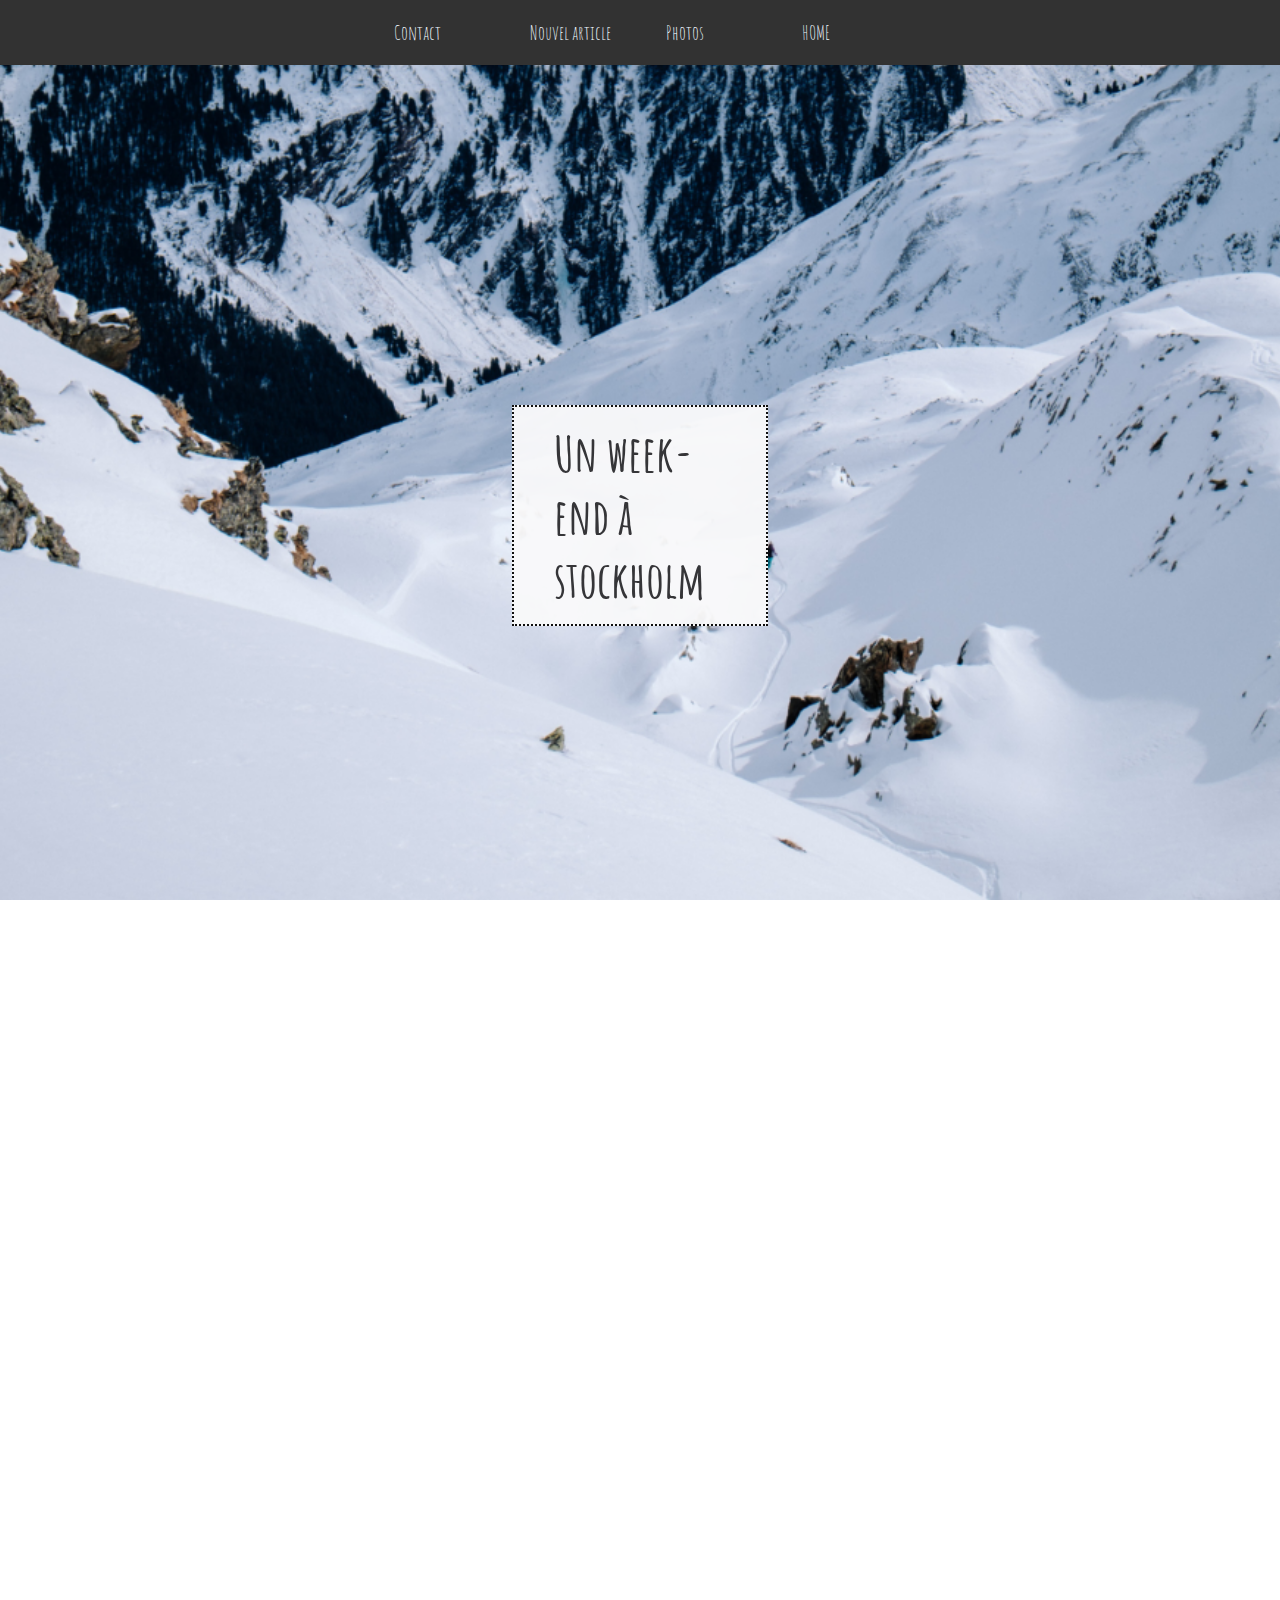
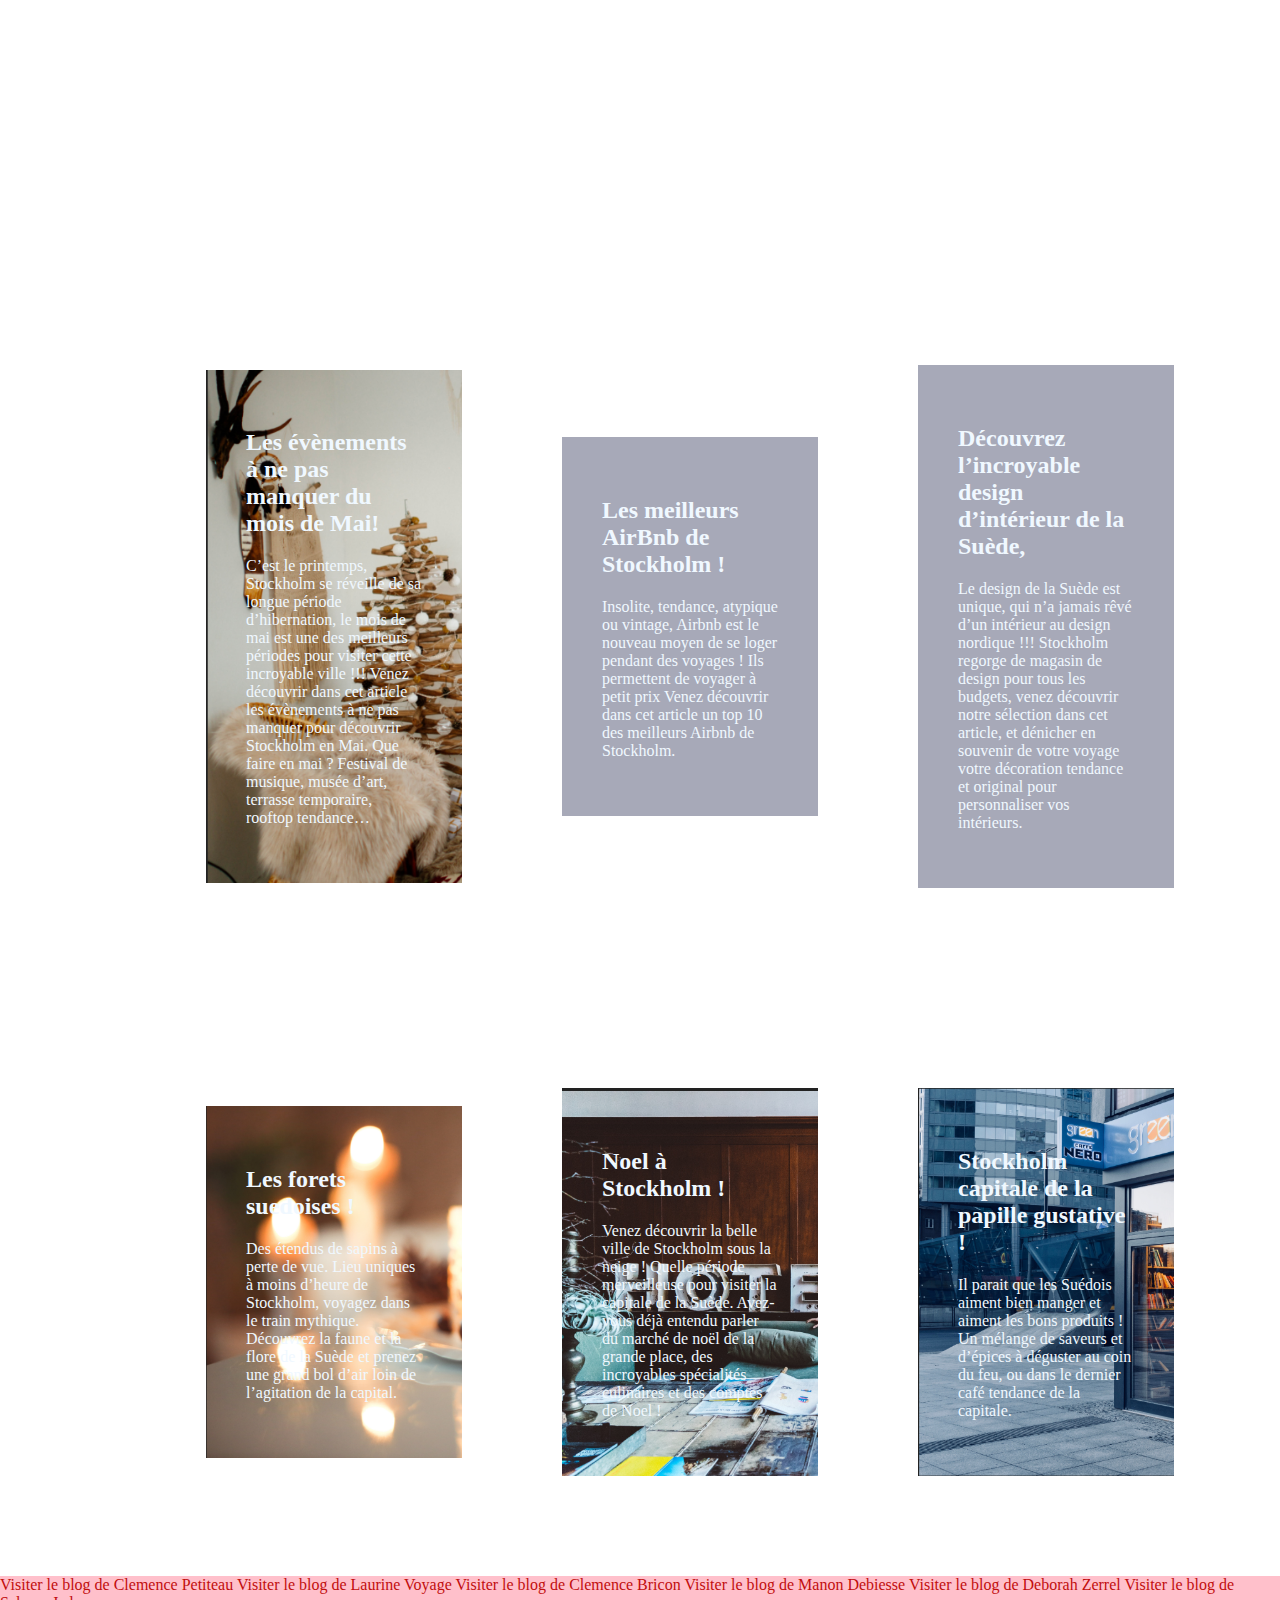
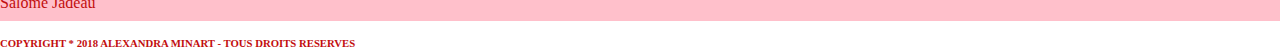
==== index.html @ d4e4d97b "Add 300mots 1ere page" ====
<!DOCTYPE html>
<html lang="fr">

<head>
    <title> Alexandra Minart </title>
    <link rel="stylesheet" href="index.css" />
    <link rel="stylesheet" href="styles/common.css">
    <meta charset="UTF-8" />

    <!-- Global site tag (gtag.js) - Google Analytics -->
<script async src="https://www.googletagmanager.com/gtag/js?id=UA-120126654-1"></script>
<script>
  window.dataLayer = window.dataLayer || [];
  function gtag(){dataLayer.push(arguments);}
  gtag('js', new Date());

  gtag('config', 'UA-120126654-1');
</script>


</head>

<body>
    <header>

        <div id="menu" class="row">

            <!--Page Alexandra-->
            <a href="pages/alexandra.html">
                Contact
            </a>

            <!--Page training-->
            <a href="pages/article1.html">
                Nouvel article
            </a>

            <!--Page portfolio-->
            <a href="pages/article3.html">
               Photos
            </a>
            <!--Page home-->
            <a href="index.html">
                HOME
            </a>

        </div>
    </header>
    <section id="home">
        <a href="pages/alexandra.html">
            <h1>Un week-end à stockholm</h1>
        </a>
    </section>
<section>
    <br><br>
    <p>
       
    </p>
</section>


    <section>
        <a href="pages/article1.html">
            <article id="article-1">
                <h2>Les évènements à ne pas manquer du mois de Mai!  </h2>
                <p>
                       
C’est le printemps, Stockholm se réveille de sa longue période d’hibernation, le mois de mai est une des meilleurs périodes pour visiter cette incroyable ville !!! Venez découvrir dans cet article les évènements à ne pas manquer pour découvrir Stockholm en Mai. 
Que faire en mai ? Festival de musique, musée d’art, terrasse temporaire, rooftop tendance… 

                         </p>
            </article>
        </a>
        <a href="pages/article2.html">
            <article id="article-2">
                <h2> Les meilleurs AirBnb de Stockholm !</h2>
                <p>
                        Insolite, tendance, atypique ou vintage, Airbnb est le nouveau moyen de se loger pendant des voyages ! Ils permettent de voyager à petit prix Venez découvrir dans cet article un top 10 des meilleurs Airbnb de Stockholm. 
                        </p>
            </article>
        </a>
        <a href="pages/article3.html">
            <article id="article-3">
                <h2>Découvrez l’incroyable design d’intérieur de la Suède,  </h2>
                <p>  Le design de la Suède est unique, qui n’a jamais rêvé d’un intérieur au design nordique !!! Stockholm regorge de magasin de design pour tous les budgets, venez découvrir notre sélection dans cet article, et dénicher en souvenir de votre voyage votre décoration tendance et original pour personnaliser vos intérieurs.
                         </p>
            </article>
        </a>
        <a>
            <article id="article-4">
                <h2>Les forets suedoises !</h2>
                <p> Des étendus de sapins à perte de vue. Lieu uniques à moins d’heure de Stockholm, voyagez dans le train mythique. Découvrez la faune et la flore de la Suède  et prenez une grand bol d’air loin de l’agitation de la capital.  </p>
            </article>
        </a>
        <a>
            <article id="article-5">
                <h2>Noel à Stockholm !</h2>
                <p> Venez découvrir la belle ville de Stockholm sous la neige ! Quelle période merveilleuse pour visiter la capitale de la Suède. Avez-vous déjà entendu parler du marché de noël  de la grande place, des incroyables spécialités culinaires et des comptes de Noel ! </p>
            </article>
        </a>
        <a>
            <article id="article-6">
                <h2>Stockholm capitale de la papille gustative ! </h2>
                <p> Il parait que les Suédois aiment bien manger et aiment les bons produits ! Un mélange de saveurs et d’épices à déguster au coin du feu, ou dans le dernier café tendance de la capitale.   </p>
            </article>
        </a>

    </section>
    <footer>
        <a href="https://clemence-petiteau-esdes.github.io">Visiter le blog de Clemence Petiteau</a>
        <a href="https://laurinevoyage.github.io/esdes.github.io/">Visiter le blog de Laurine Voyage</a>
        <a href="https://bricon-clemence-esdes.github.io/">Visiter le blog de Clemence Bricon</a>
        <a href="https://debiesse-manon-esdes.github.io/">Visiter le blog de Manon Debiesse</a>
        <a href="https://esdes-zerrel-deborah.github.io">Visiter le blog de Deborah Zerrel</a>
        <a href="https://jadeau-salome-esdes.github.io">Visiter le blog de Salome Jadeau</a>
        <h6>
            COPYRIGHT * 2018 ALEXANDRA MINART - TOUS DROITS RESERVES
        </h6>
    </footer>
</body>

</html>
---- index.css ----
@import url('https://fonts.googleapis.com/css?family=Mina');
@import url('https://fonts.googleapis.com/css?family=Lobster+Two');
@import url('https://fonts.googleapis.com/css?family=Amatic+SC');

*{
    box-sizing: border-box;
}

html, body {
    height: 100%;
    margin: 0;
    position: relative; 
}



#home{ 
    background-image:url("img/img2.jpg");
    height: 100%;
    background-repeat: no-repeat;
    background-position: center;
    background-size: cover; 
    display: flex;
    flex-direction: column;
    justify-content: center;
    align-items: center;
    background-attachment: fixed;
}

#home h1{
    margin:0;
    background: rgba(249, 249, 250, 0.952);
    border-style: dotted;
    border-radius: 0px;
    border-color: rgb(15, 15, 15);
    font-size: 50px;
    border-width: 2px;
    padding: 14px 40px;
    cursor: pointer;
    transition: all 0.3s cubic-bezier(0,.97,1,.5);
    font-family: 'Amatic SC', cursive;
}
h1{
    color: rgb(53, 53, 56);
    font-size: 30px;
    font-family: Verdana, Geneva, Tahoma, sans-serif
    }
#home h1:hover{
    background-color:rgb(83, 84, 92);
    color:beige;
    border-color: beige;
}

section{
    display: flex;
    flex-direction: row;
    flex-wrap: wrap;
    align-items: center;
    justify-content: center;
    min-height: 100%;
}
section a{
    width: 20%;
    margin: 50px;
    justify-content: center;
    
}
article{
    display: block;
    flex-direction: row;
    width: 100%;
    margin:50px;
    padding: 40px 40px;
    background-color: rgb(167,169,184);
    background-size: cover;
    color: aliceblue; 
    cursor: pointer;
    transition: all 0.3s cubic-bezier(0,.97,1,.5);
    
}

article:hover{filter:grayscale(100%);}

#article-1{background-image: url("img/img3.jpg"); }
#article-2{background-image: url("img/img4.jpg");}
#article-3{background-image: url("img/img5.jpg");}
#article-4{background-image: url("img/img8.jpg");}
#article-5{background-image: url("img/img7.jpg");}
#article-6{background-image: url("img/img6.jpg");}

/**RESPONSIVE**/
/*MOBILE*/
@media screen and (max-width: 600px) {

section{ 
flex-wrap: nowrap;
flex-direction: column;
    }
    section a{
        width: 80%;
    }
}

/*Tablet*/
@media screen and (max-width:900px )and (min-width:600px){
  section a{
      width: 70%;
  }  
}

/**animation**/
section h1 {
  animation: enter 5s ease-in-out;  
}

@keyframes enter {
    from{ opacity: 0;
    transform: translateY(100px);}

    to { opacity:1;
    transform:translateY(0)}
    
    
}
---- styles/common.css ----
a {
    color: inherit;
    text-decoration: inherit;
}

footer{
    background-color: pink;
    color: rgb(194, 14, 14);
    height: 5%;

}


header{
    background-color: rgb(50,50,50);
    padding:10px;
    display: flex;
    align-items: center;
    justify-content: space-around;
    
}
header a{
    background-color:rgb(50, 50, 50);
    padding: 10 px;
   font-size: 20px;
   padding: 10px 24px;
   border-radius: 0px;
   width: 132px;
   border: none;
   display: inline-block;
   color: aliceblue;
   font-family: 'Amatic SC', cursive;
   
}
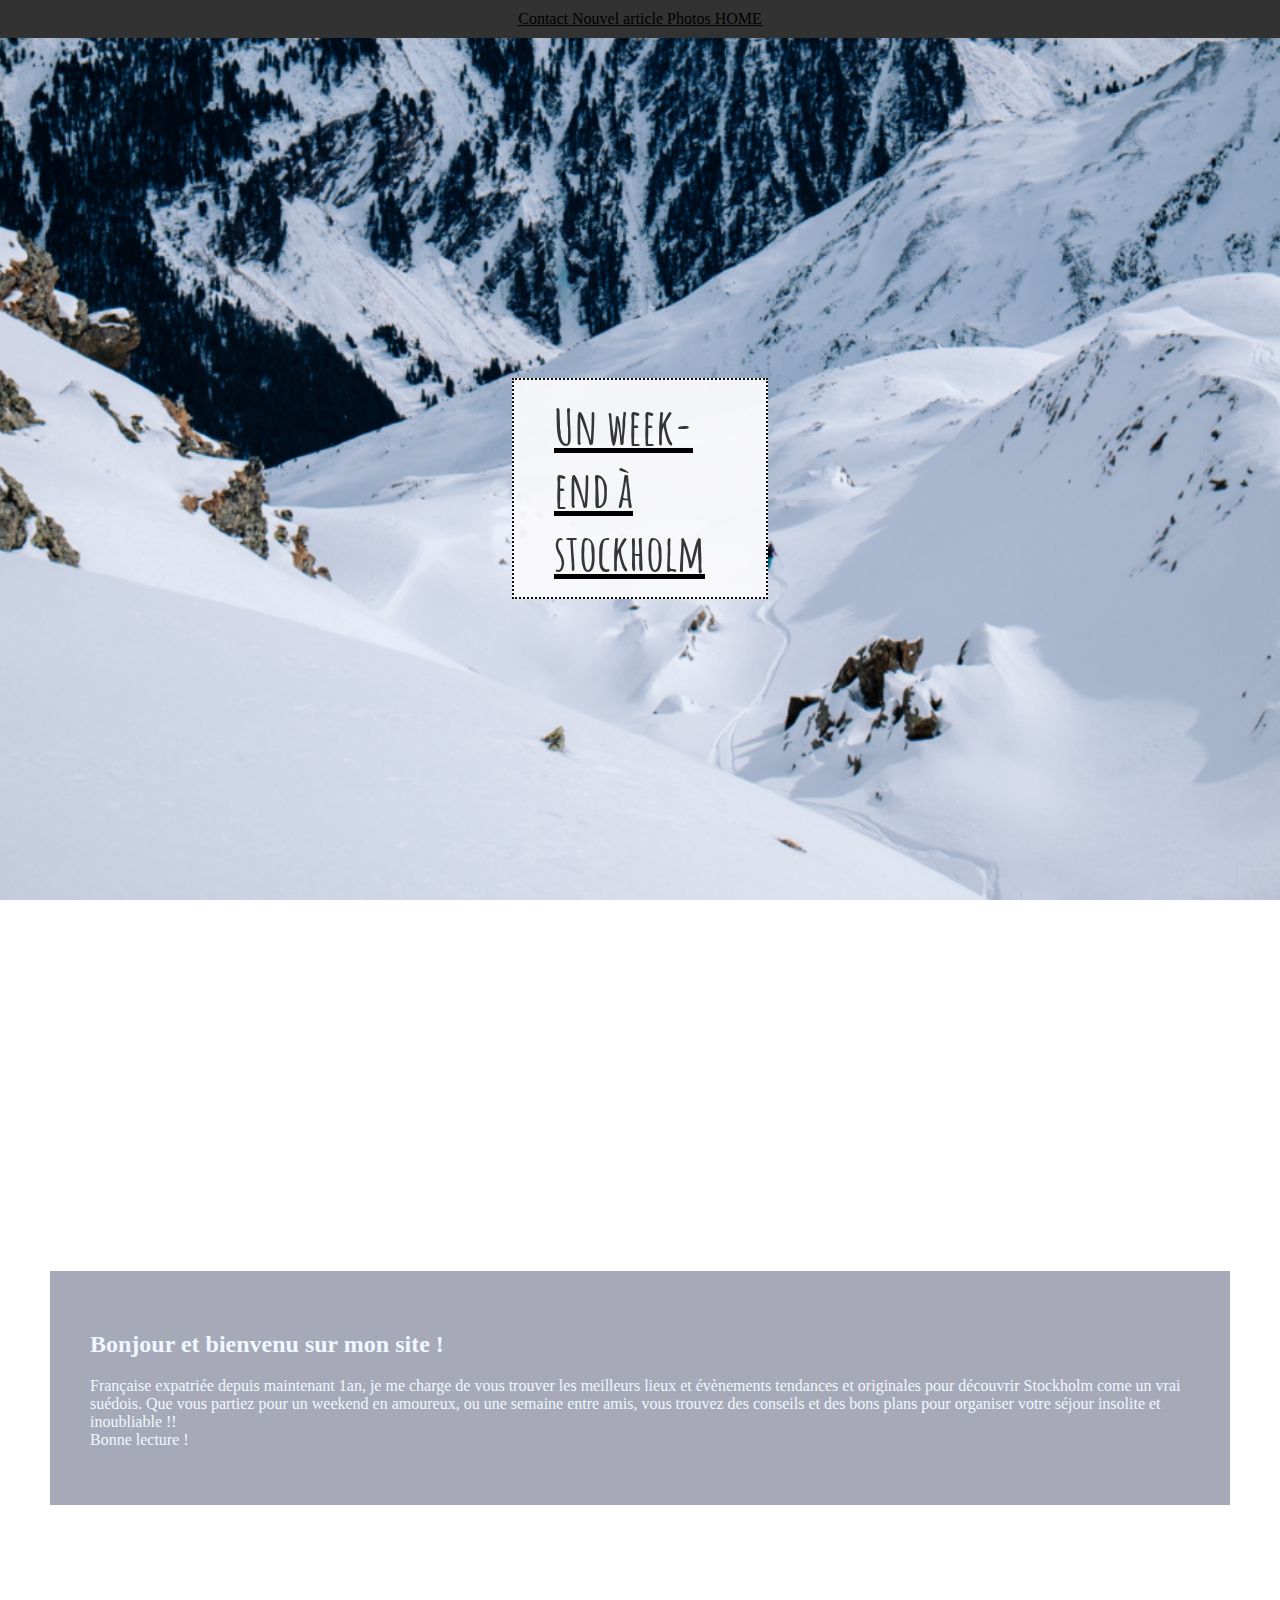
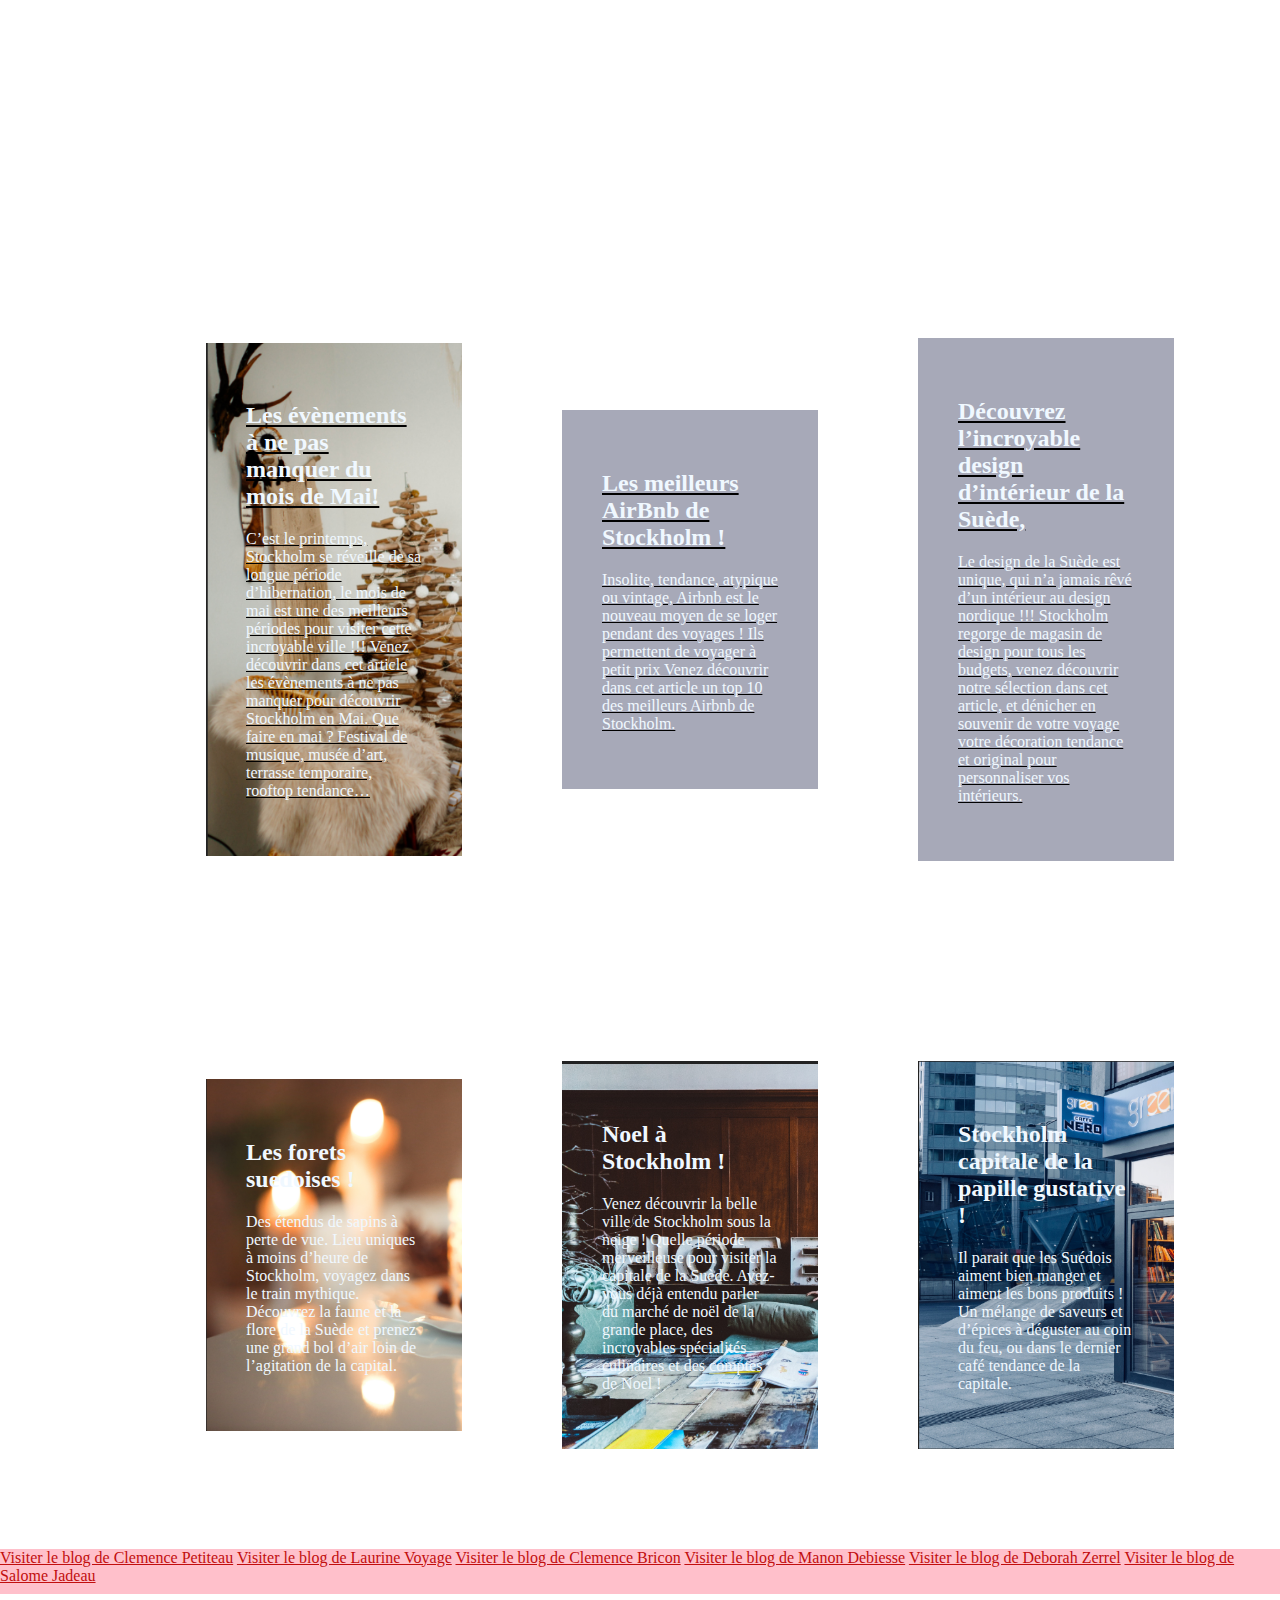
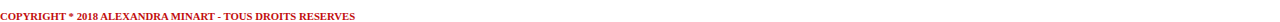
==== commit b79774a5: "Add 01.06" ====
--- a/index.html
+++ b/index.html
@@ -50,13 +50,19 @@
         <a href="pages/alexandra.html">
             <h1>Un week-end à stockholm</h1>
         </a>
-    </section>
-<section>
-    <br><br>
-    <p>
+    </section id="home">
+<section id="about">
+    <article>
+        <h2>Bonjour et bienvenu sur mon site ! </h2>
+        
+        <p>Française expatriée depuis maintenant 1an, je me charge de vous trouver les meilleurs lieux et évènements tendances et originales pour découvrir Stockholm come un vrai suédois. Que vous partiez pour un weekend en amoureux, ou une semaine entre amis, vous trouvez des conseils et des bons plans pour organiser votre séjour insolite et inoubliable !!
+        <br>Bonne lecture !
+        </p>
        
-    </p>
-</section>
+    </article>
+    
+    
+</section id="about">
 
 
     <section>
--- a/index.css
+++ b/index.css
@@ -41,6 +41,10 @@
     transition: all 0.3s cubic-bezier(0,.97,1,.5);
     font-family: 'Amatic SC', cursive;
 }
+#about{
+    margin: 0;
+    padding: 0;
+    }
 h1{
     color: rgb(53, 53, 56);
     font-size: 30px;
@@ -122,5 +126,8 @@
     transform:translateY(0)}
     
     
+# about{
+margin: 0;
+padding: 0;
 }
 
--- a/styles/common.css
+++ b/styles/common.css
@@ -1,6 +1,6 @@
 a {
     color: inherit;
-    text-decoration: inherit;
+    
 }
 
 footer{
@@ -19,7 +19,7 @@
     justify-content: space-around;
     
 }
-header a{
+header button{
     background-color:rgb(50, 50, 50);
     padding: 10 px;
    font-size: 20px;
@@ -28,7 +28,7 @@
    width: 132px;
    border: none;
    display: inline-block;
-   color: aliceblue;
+   color: rgb(216, 222, 228);
    font-family: 'Amatic SC', cursive;
    
 }
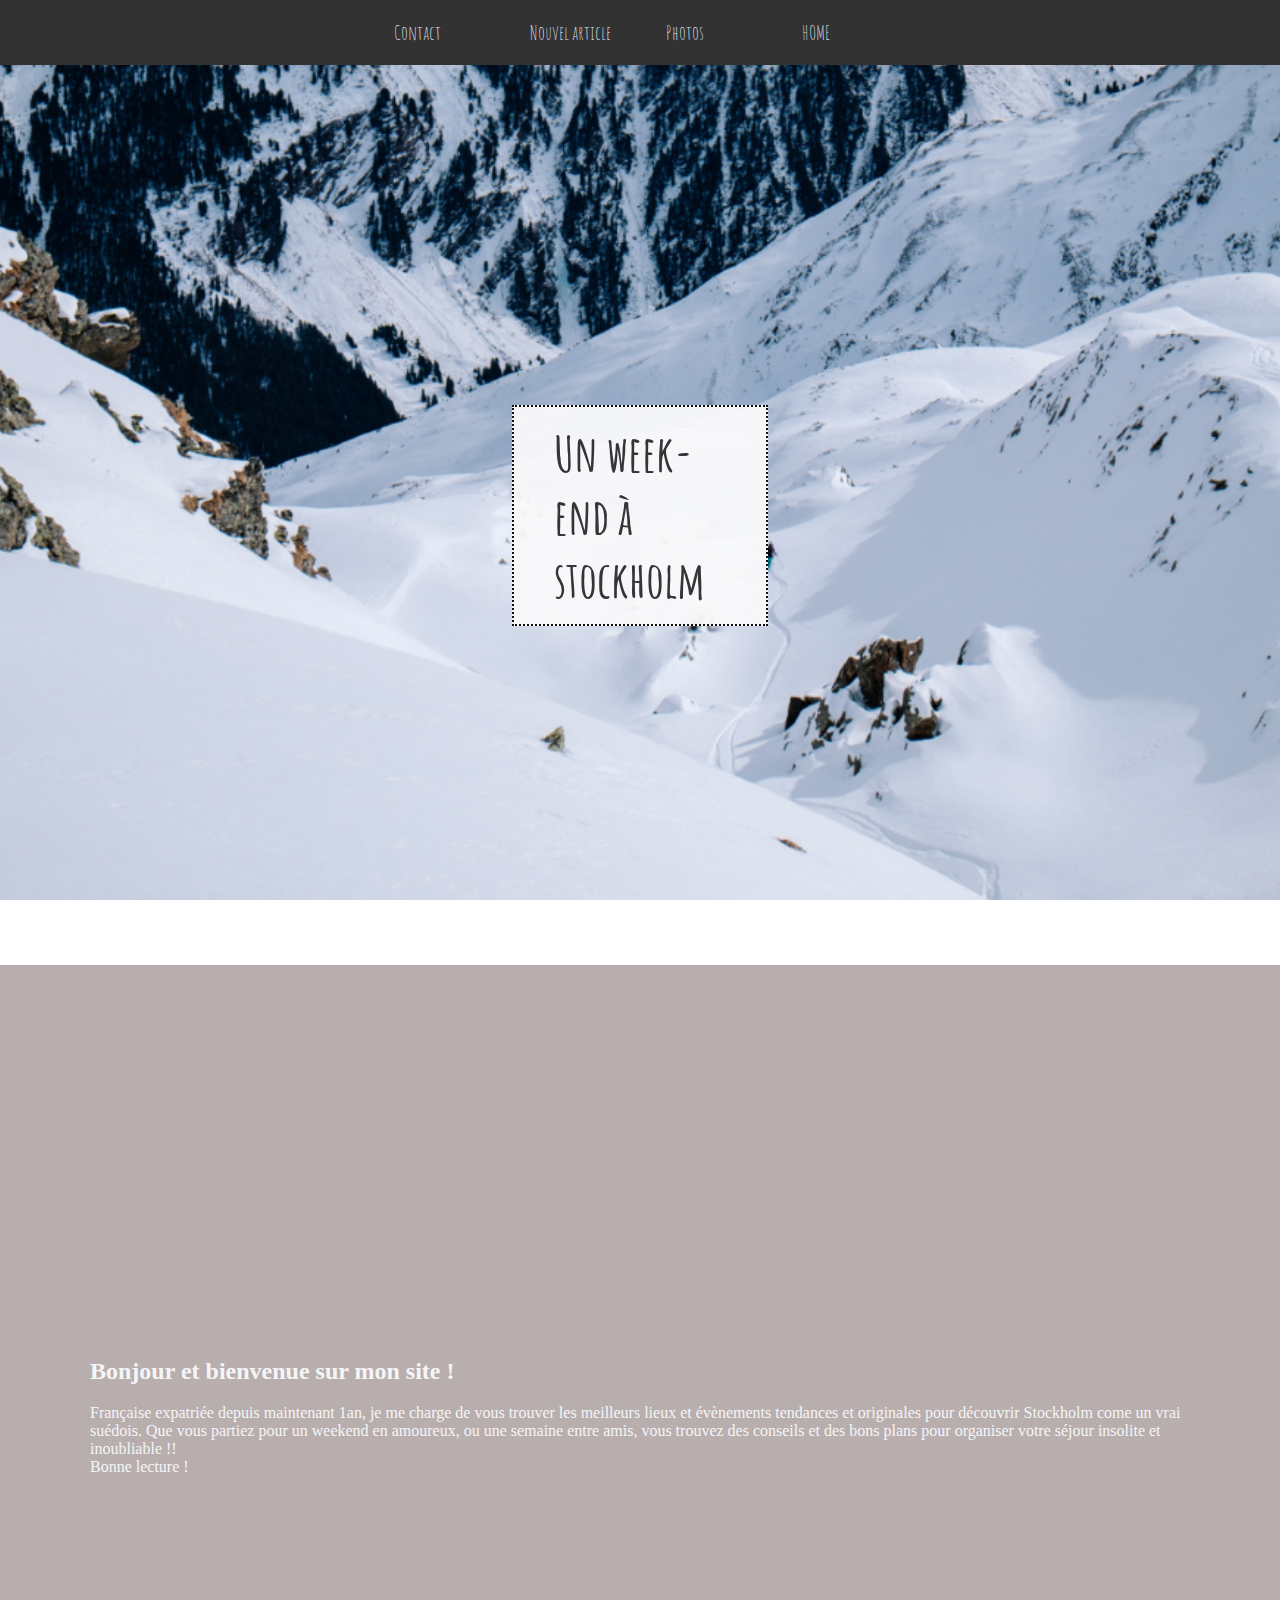
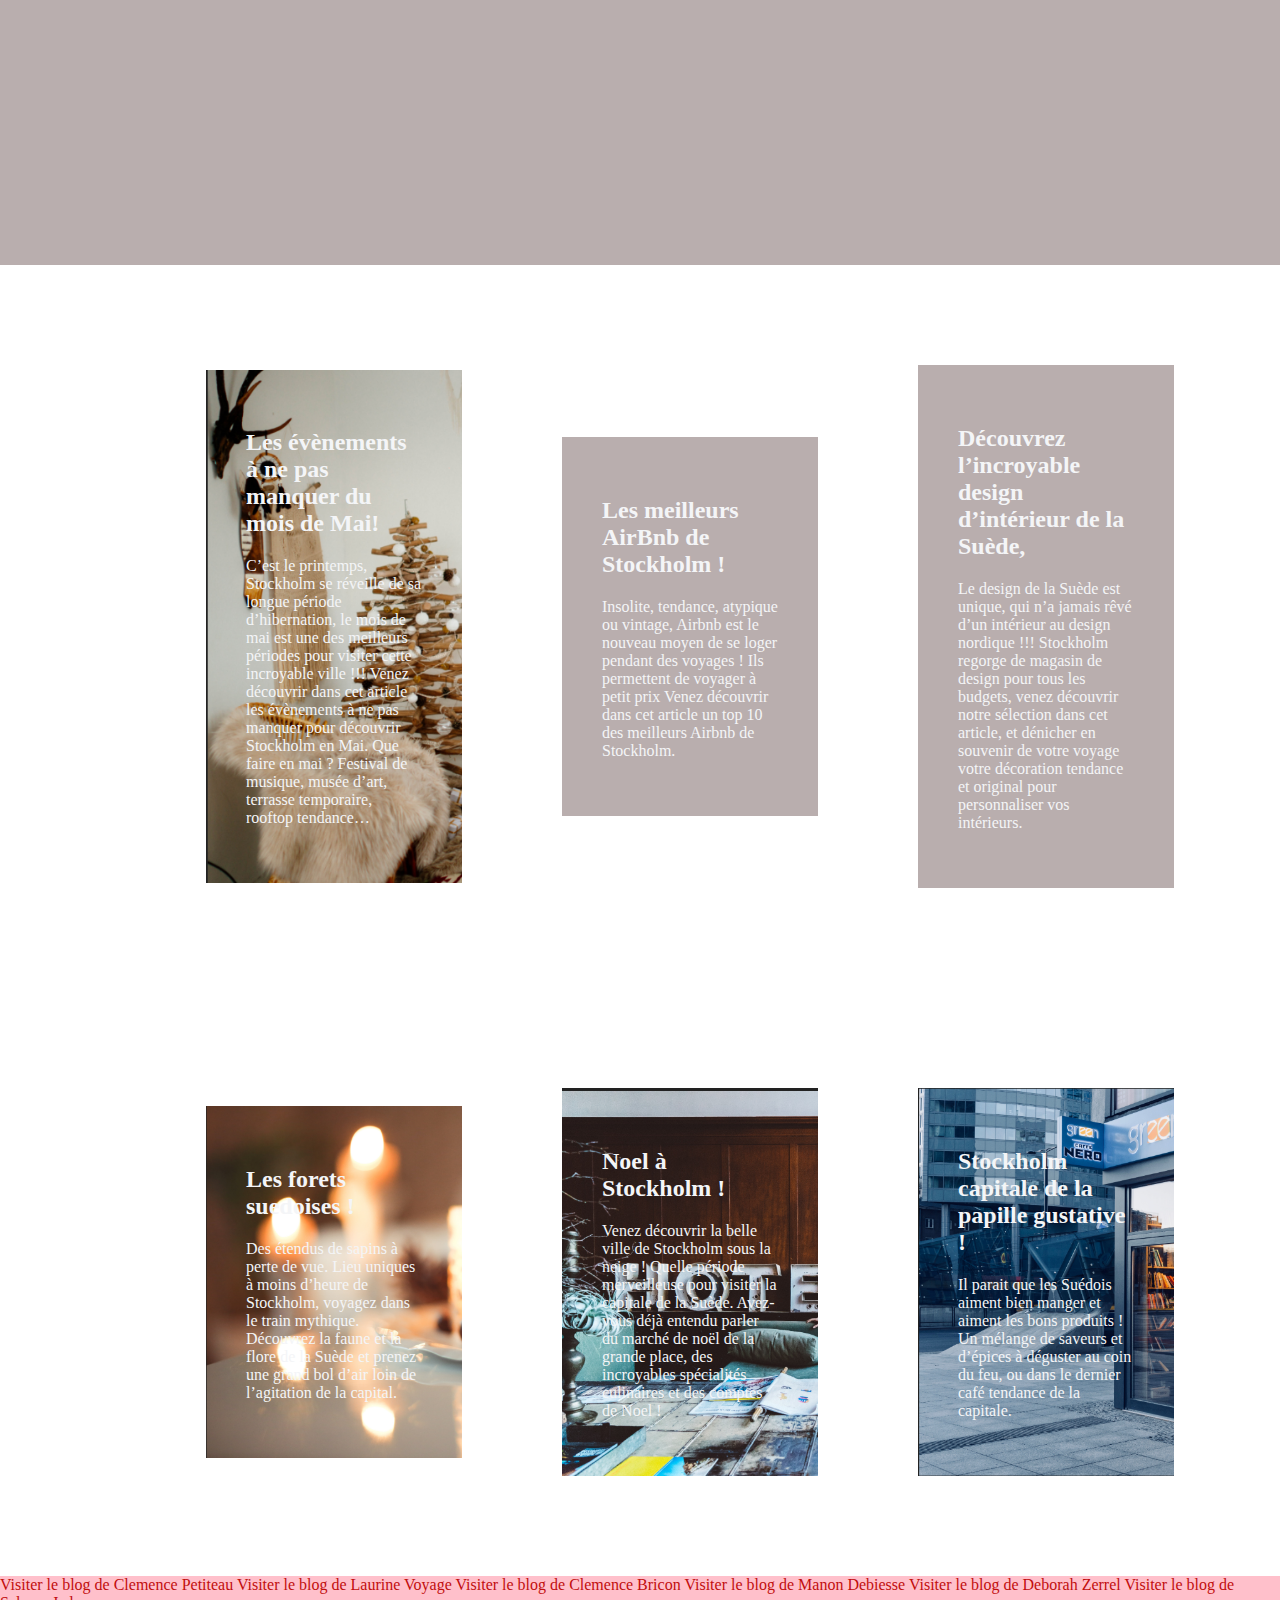
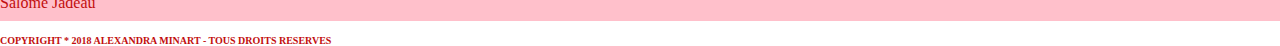
==== commit f56d91a3: "Add liens" ====
--- a/index.html
+++ b/index.html
@@ -2,6 +2,7 @@
 <html lang="fr">
 
 <head>
+    <title>HOME</title>
     <title> Alexandra Minart </title>
     <link rel="stylesheet" href="index.css" />
     <link rel="stylesheet" href="styles/common.css">
@@ -16,7 +17,7 @@
 
   gtag('config', 'UA-120126654-1');
 </script>
-
+<meta name="viouport" content="width=device-width",initial-sclae=1.0>
 
 </head>
 
@@ -36,7 +37,7 @@
             </a>
 
             <!--Page portfolio-->
-            <a href="pages/article3.html">
+            <a href="pages/article2.html">
                Photos
             </a>
             <!--Page home-->
@@ -50,10 +51,10 @@
         <a href="pages/alexandra.html">
             <h1>Un week-end à stockholm</h1>
         </a>
-    </section id="home">
+    </section>
 <section id="about">
-    <article>
-        <h2>Bonjour et bienvenu sur mon site ! </h2>
+    <article id="bienvenue" >
+        <h2>Bonjour et bienvenue sur mon site ! </h2>
         
         <p>Française expatriée depuis maintenant 1an, je me charge de vous trouver les meilleurs lieux et évènements tendances et originales pour découvrir Stockholm come un vrai suédois. Que vous partiez pour un weekend en amoureux, ou une semaine entre amis, vous trouvez des conseils et des bons plans pour organiser votre séjour insolite et inoubliable !!
         <br>Bonne lecture !
@@ -85,7 +86,7 @@
                         </p>
             </article>
         </a>
-        <a href="pages/article3.html">
+        <a href="pages/photo.html">
             <article id="article-3">
                 <h2>Découvrez l’incroyable design d’intérieur de la Suède,  </h2>
                 <p>  Le design de la Suède est unique, qui n’a jamais rêvé d’un intérieur au design nordique !!! Stockholm regorge de magasin de design pour tous les budgets, venez découvrir notre sélection dans cet article, et dénicher en souvenir de votre voyage votre décoration tendance et original pour personnaliser vos intérieurs.
--- a/index.css
+++ b/index.css
@@ -6,6 +6,7 @@
 *{
     box-sizing: border-box;
 }
+
 
 html, body {
     height: 100%;
@@ -42,8 +43,11 @@
     font-family: 'Amatic SC', cursive;
 }
 #about{
+    height: 20%;
     margin: 0;
     padding: 0;
+    background-color: rgb(185, 174, 174);
+    color:black;
     }
 h1{
     color: rgb(53, 53, 56);
@@ -76,13 +80,14 @@
     width: 100%;
     margin:50px;
     padding: 40px 40px;
-    background-color: rgb(167,169,184);
+    background-color: rgb(185, 174, 174);
     background-size: cover;
-    color: aliceblue; 
+    color: rgb(244, 245, 247); 
     cursor: pointer;
     transition: all 0.3s cubic-bezier(0,.97,1,.5);
     
 }
+
 
 article:hover{filter:grayscale(100%);}
 
@@ -124,10 +129,13 @@
 
     to { opacity:1;
     transform:translateY(0)}
+}
     
-    
-# about{
+#about{
 margin: 0;
 padding: 0;
 }
 
+#bienvenue{
+
+}--- a/styles/common.css
+++ b/styles/common.css
@@ -1,5 +1,8 @@
+@import url('https://fonts.googleapis.com/css?family=Amatic+SC');
+
 a {
     color: inherit;
+    text-decoration: none;
     
 }
 
@@ -9,7 +12,9 @@
     height: 5%;
 
 }
-
+footer h6{
+    font-size: 10px;
+}
 
 header{
     background-color: rgb(50,50,50);
@@ -18,8 +23,9 @@
     align-items: center;
     justify-content: space-around;
     
+    
 }
-header button{
+header a{
     background-color:rgb(50, 50, 50);
     padding: 10 px;
    font-size: 20px;
@@ -32,3 +38,8 @@
    font-family: 'Amatic SC', cursive;
    
 }
+html, body {
+    height: 100%;
+    margin: 0;
+    position: relative; 
+}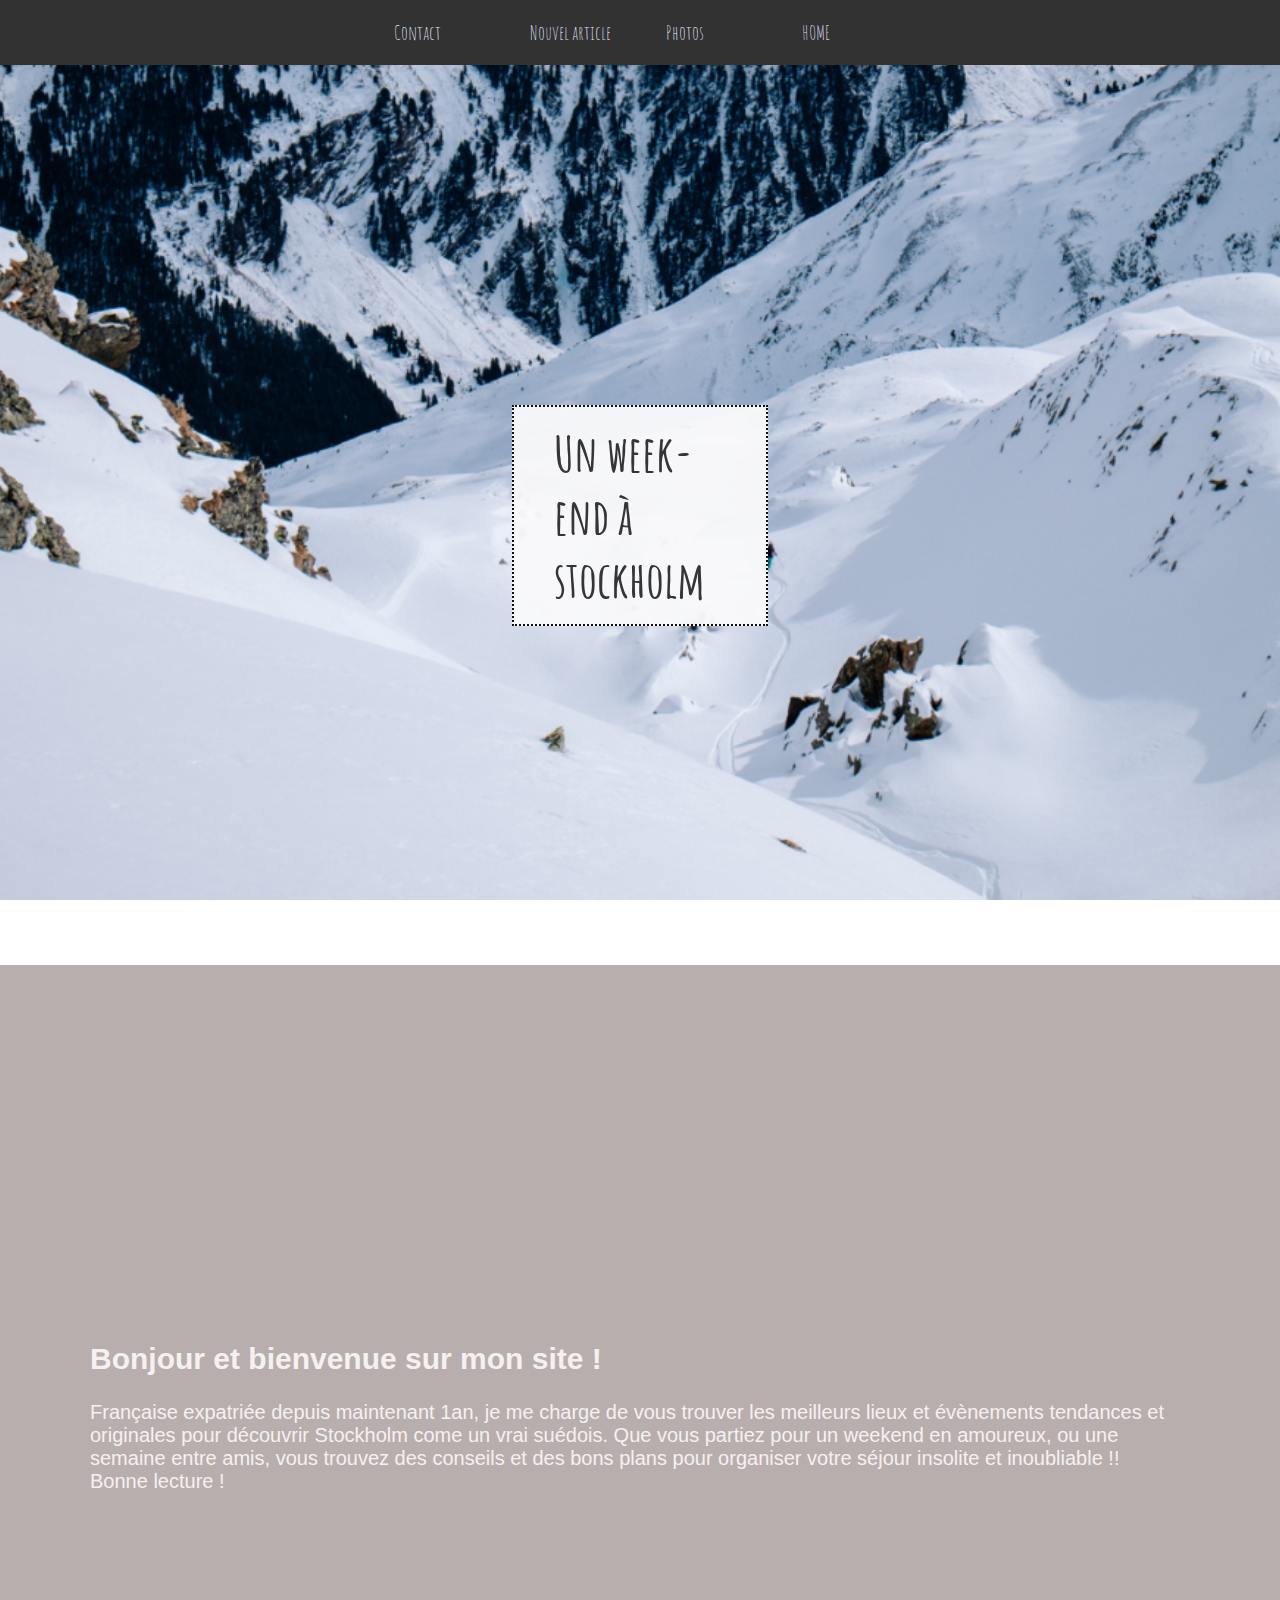
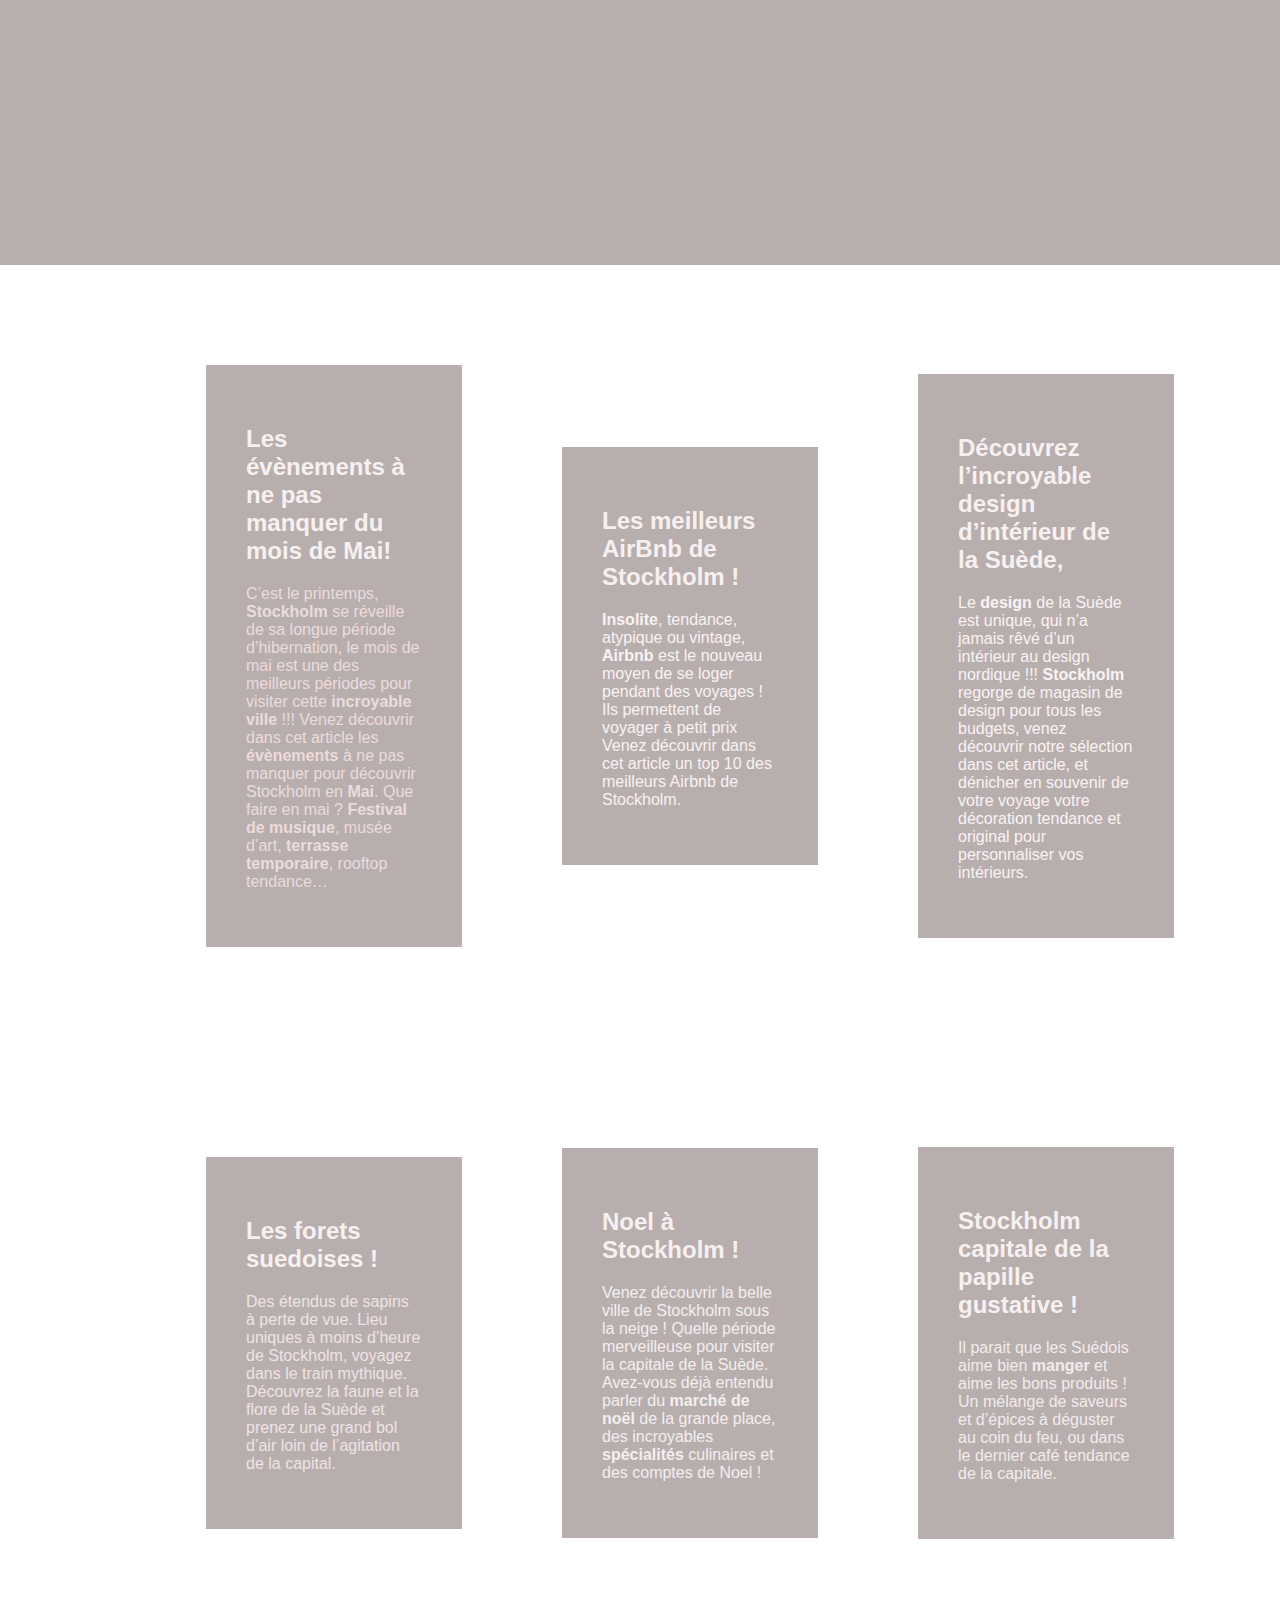
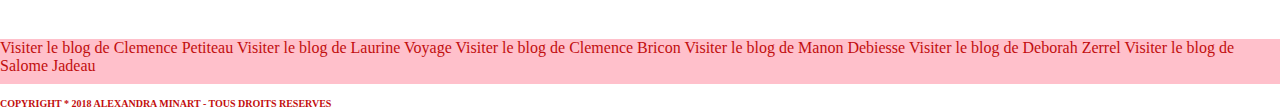
==== commit 18a68845: "27-06" ====
--- a/index.html
+++ b/index.html
@@ -2,23 +2,23 @@
 <html lang="fr">
 
 <head>
-    <title>HOME</title>
-    <title> Alexandra Minart </title>
+    <title>Un week-end à Stockholm - VOYAGE</title>
+    <meta name="description" content="STOCKHOLM * BLOG VOYAGE ! Un concentré de bons plans, mes conseils pour un weekend réussi, les meilleurs festivals de la Suède, les endroits tendances de la capital ! Découvrez Stockholm comme un vrai suédois ">
     <link rel="stylesheet" href="index.css" />
     <link rel="stylesheet" href="styles/common.css">
     <meta charset="UTF-8" />
 
     <!-- Global site tag (gtag.js) - Google Analytics -->
-<script async src="https://www.googletagmanager.com/gtag/js?id=UA-120126654-1"></script>
-<script>
-  window.dataLayer = window.dataLayer || [];
-  function gtag(){dataLayer.push(arguments);}
-  gtag('js', new Date());
+    <script async src="https://www.googletagmanager.com/gtag/js?id=UA-120126654-1"></script>
+    <script>
+        window.dataLayer = window.dataLayer || [];
+        function gtag() { dataLayer.push(arguments); }
+        gtag('js', new Date());
 
-  gtag('config', 'UA-120126654-1');
-</script>
-<meta name="viouport" content="width=device-width",initial-sclae=1.0>
+        gtag('config', 'UA-120126654-1');
+    </script>
 
+<meta name="viewport" content="width=device-width, initial-scale=1.0">
 </head>
 
 <body>
@@ -38,7 +38,7 @@
 
             <!--Page portfolio-->
             <a href="pages/article2.html">
-               Photos
+                Photos
             </a>
             <!--Page home-->
             <a href="index.html">
@@ -52,63 +52,76 @@
             <h1>Un week-end à stockholm</h1>
         </a>
     </section>
-<section id="about">
-    <article id="bienvenue" >
-        <h2>Bonjour et bienvenue sur mon site ! </h2>
-        
-        <p>Française expatriée depuis maintenant 1an, je me charge de vous trouver les meilleurs lieux et évènements tendances et originales pour découvrir Stockholm come un vrai suédois. Que vous partiez pour un weekend en amoureux, ou une semaine entre amis, vous trouvez des conseils et des bons plans pour organiser votre séjour insolite et inoubliable !!
-        <br>Bonne lecture !
-        </p>
-       
-    </article>
-    
-    
-</section id="about">
+    <section id="about">
+        <article id="bienvenue">
+            <h2>Bonjour et bienvenue sur mon site ! </h2>
+
+            <p>Française expatriée depuis maintenant 1an, je me charge de vous trouver les meilleurs lieux et évènements tendances
+                et originales pour découvrir Stockholm come un vrai suédois. Que vous partiez pour un weekend en amoureux,
+                ou une semaine entre amis, vous trouvez des conseils et des bons plans pour organiser votre séjour insolite
+                et inoubliable !!
+                <br>Bonne lecture !
+            </p>
+
+        </article>
+
+
+    </section>
 
 
     <section>
         <a href="pages/article1.html">
             <article id="article-1">
-                <h2>Les évènements à ne pas manquer du mois de Mai!  </h2>
+                <h2>Les évènements à ne pas manquer du mois de Mai! </h2>
                 <p>
-                       
-C’est le printemps, Stockholm se réveille de sa longue période d’hibernation, le mois de mai est une des meilleurs périodes pour visiter cette incroyable ville !!! Venez découvrir dans cet article les évènements à ne pas manquer pour découvrir Stockholm en Mai. 
-Que faire en mai ? Festival de musique, musée d’art, terrasse temporaire, rooftop tendance… 
 
-                         </p>
+                    C’est le printemps, <b>Stockholm</b> se réveille de sa longue période d’hibernation, le mois de mai est une des meilleurs périodes
+                    pour visiter cette <b>incroyable ville</b> !!! Venez découvrir dans cet article les <b>évènements</b> à ne pas manquer
+                    pour découvrir Stockholm en <b>Mai</b>. Que faire en mai ? <b> Festival de musique</b>, musée d’art, <b>terrasse temporaire</b>,
+                    rooftop tendance…
+
+                </p>
             </article>
         </a>
         <a href="pages/article2.html">
             <article id="article-2">
                 <h2> Les meilleurs AirBnb de Stockholm !</h2>
                 <p>
-                        Insolite, tendance, atypique ou vintage, Airbnb est le nouveau moyen de se loger pendant des voyages ! Ils permettent de voyager à petit prix Venez découvrir dans cet article un top 10 des meilleurs Airbnb de Stockholm. 
-                        </p>
+                    <b>Insolite</b>, tendance, atypique ou vintage, <b>Airbnb</b> est le nouveau moyen de se loger pendant des voyages ! Ils permettent de
+                    voyager à petit prix Venez découvrir dans cet article un top 10 des meilleurs Airbnb de Stockholm.
+                </p>
             </article>
         </a>
         <a href="pages/photo.html">
             <article id="article-3">
-                <h2>Découvrez l’incroyable design d’intérieur de la Suède,  </h2>
-                <p>  Le design de la Suède est unique, qui n’a jamais rêvé d’un intérieur au design nordique !!! Stockholm regorge de magasin de design pour tous les budgets, venez découvrir notre sélection dans cet article, et dénicher en souvenir de votre voyage votre décoration tendance et original pour personnaliser vos intérieurs.
-                         </p>
+                <h2>Découvrez l’incroyable design d’intérieur de la Suède, </h2>
+                <p> Le <b>design </b>de la Suède est unique, qui n’a jamais rêvé d’un intérieur au design nordique !!!<b> Stockholm </b>regorge
+                    de magasin de design pour tous les budgets, venez découvrir notre sélection dans cet article, et dénicher
+                    en souvenir de votre voyage votre décoration tendance et original pour personnaliser vos intérieurs.
+                </p>
             </article>
         </a>
         <a>
             <article id="article-4">
                 <h2>Les forets suedoises !</h2>
-                <p> Des étendus de sapins à perte de vue. Lieu uniques à moins d’heure de Stockholm, voyagez dans le train mythique. Découvrez la faune et la flore de la Suède  et prenez une grand bol d’air loin de l’agitation de la capital.  </p>
+                <p> Des étendus de sapins à perte de vue. Lieu uniques à moins d’heure de Stockholm, voyagez dans le train mythique.
+                    Découvrez la faune et la flore de la Suède et prenez une grand bol d’air loin de l’agitation de la capital.
+                    </p>
             </article>
         </a>
         <a>
             <article id="article-5">
                 <h2>Noel à Stockholm !</h2>
-                <p> Venez découvrir la belle ville de Stockholm sous la neige ! Quelle période merveilleuse pour visiter la capitale de la Suède. Avez-vous déjà entendu parler du marché de noël  de la grande place, des incroyables spécialités culinaires et des comptes de Noel ! </p>
+                <p> Venez découvrir la belle ville de Stockholm sous la neige ! Quelle période merveilleuse pour visiter la capitale
+                    de la Suède. Avez-vous déjà entendu parler du <b>marché de noël</b> de la grande place, des incroyables <b>spécialités</b>
+                    culinaires et des comptes de Noel ! </p>
             </article>
         </a>
         <a>
             <article id="article-6">
-                <h2>Stockholm capitale de la papille gustative ! </h2>
-                <p> Il parait que les Suédois aiment bien manger et aiment les bons produits ! Un mélange de saveurs et d’épices à déguster au coin du feu, ou dans le dernier café tendance de la capitale.   </p>
+                <h2>Stockholm capitale de la <b>papille</b> gustative ! </h2>
+                <p> Il parait que les Suédois aime bien <b>manger</b> et aime les bons produits ! Un mélange de saveurs et d’épices
+                    à déguster au coin du feu, ou dans le dernier café tendance de la capitale. </p>
             </article>
         </a>
 
--- a/index.css
+++ b/index.css
@@ -10,7 +10,7 @@
 
 html, body {
     height: 100%;
-    margin: 0;
+    margin: 0px;
     position: relative; 
 }
 
@@ -30,7 +30,7 @@
 }
 
 #home h1{
-    margin:0;
+    margin:0px;
     background: rgba(249, 249, 250, 0.952);
     border-style: dotted;
     border-radius: 0px;
@@ -44,8 +44,8 @@
 }
 #about{
     height: 20%;
-    margin: 0;
-    padding: 0;
+    margin: 0px;
+    padding: 0px;
     background-color: rgb(185, 174, 174);
     color:black;
     }
@@ -82,21 +82,36 @@
     padding: 40px 40px;
     background-color: rgb(185, 174, 174);
     background-size: cover;
-    color: rgb(244, 245, 247); 
+    color: rgb(245, 241, 241); 
     cursor: pointer;
     transition: all 0.3s cubic-bezier(0,.97,1,.5);
-    
+    font-family: -apple-system, BlinkMacSystemFont, 'Segoe UI', Roboto, Oxygen, Ubuntu, Cantarell, 'Open Sans', 'Helvetica Neue', sans-serif;
+    }
+#article-1{
+    color: rgb(236, 220, 220);
 }
-
+#article-2{
+    color: rgb(248, 242, 242);
+}#article-3{
+    color: rgb(250, 243, 243);
+}#article-4{
+    color: rgb(238, 228, 228);
+}#article-5{
+    color: rgb(243, 239, 239);
+}#article-6{
+    color: rgb(241, 236, 236);
+}
 
 article:hover{filter:grayscale(100%);}
 
-#article-1{background-image: url("img/img3.jpg"); }
-#article-2{background-image: url("img/img4.jpg");}
-#article-3{background-image: url("img/img5.jpg");}
-#article-4{background-image: url("img/img8.jpg");}
-#article-5{background-image: url("img/img7.jpg");}
-#article-6{background-image: url("img/img6.jpg");}
+#article-1{background-image: url("img/img12.jpg"); }
+#article-2{background-image: url("img/img12.jpg");}
+#article-3{background-image: url("img/img12.jpg");}
+#article-4{background-image: url("img/img12.jpg");}
+#article-5{background-image: url("img/img12.jpg");}
+#article-6{background-image: url("img/img12.jpg");}
+
+
 
 /**RESPONSIVE**/
 /*MOBILE*/
@@ -132,10 +147,14 @@
 }
     
 #about{
-margin: 0;
-padding: 0;
+margin: 0px;
+padding: 0px;
 }
 
 #bienvenue{
+font-size: 20px;
+}
 
+a h2{
+    color: rgb(247, 240, 240);
 }--- a/styles/common.css
+++ b/styles/common.css
@@ -27,7 +27,7 @@
 }
 header a{
     background-color:rgb(50, 50, 50);
-    padding: 10 px;
+    padding: 10px;
    font-size: 20px;
    padding: 10px 24px;
    border-radius: 0px;
